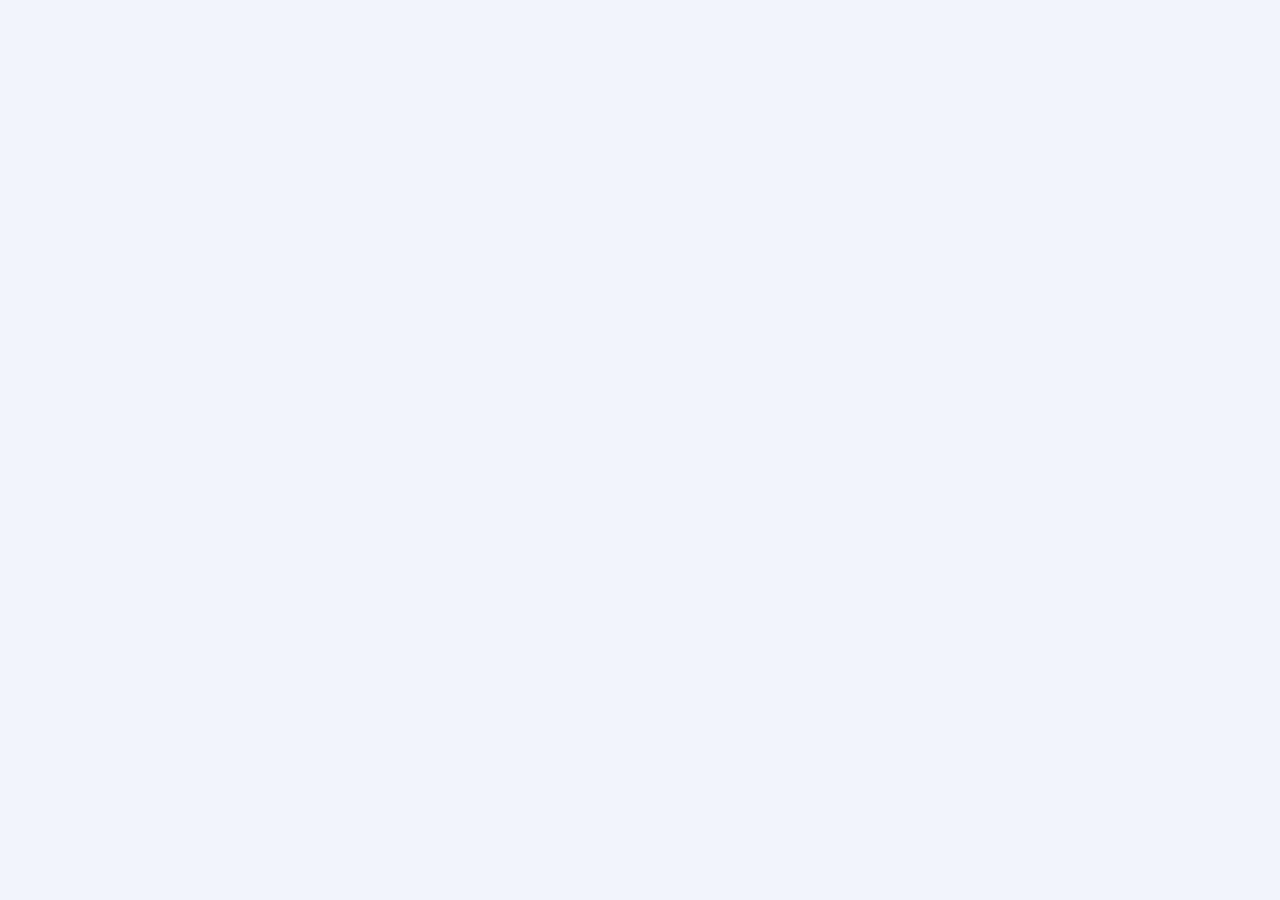
==== contact.html @ ad4b841a "first commit" ====
<!DOCTYPE html>
<html lang="en">
<head>
    <meta charset="UTF-8">
    <meta http-equiv="X-UA-Compatible" content="IE=edge">
    <meta name="viewport" content="width=device-width, initial-scale=1.0">
    <title>Contact Us</title>
    <link rel="stylesheet" href="style.css">
</head>
<body>
    
</body>
</html>
---- style.css ----
/* 
*{
    margin: 0px;
    padding: 0px;
    box-sizing: border-box;
}
*/
body{
    background-color: #F2F4FC;
    margin: 0px;
    padding: 0px;
    box-sizing: border-box;
}

nav{
    position:relative;
    display: flex;
    justify-content: space-between;
    align-items: center;
    width: 1100px;
    height: 52px;
    left: calc(50% - 1100px/2);
    top: 70px;
}
.circle-logo{
    width: 60px;
    height: 18px;
}
.nav-links{
    display: flex;
    flex-direction: row;
    align-items: flex-start;
    padding: 0px;
    gap: 45px;
    width: 295px;
    height: 22px;
    left: 374px;
    top: 15px;
}
.nav-links li {
    font-family: 'Roboto', sans-serif;
    font-style: normal;
    list-style: none;
}
.blue-link{
    color: #0082f3;
}

nav a {
    text-decoration: none;
    color: #6b708d;
}
.nav-button{
    background: #072AC8;
    width: 150px;
    height: 52px;
    left: 950px;
    top: 0px;
    color: #FFFFFF;
    font-family: 'Roboto', sans-serif;
    font-size: 17px;
    text-align: center;
    border-style: none;
}

/* hero section to be continued */
.hero-text{
    display: flex;
    flex-direction: column;
    align-items: flex-start;
}
.hero-section{
    display: flex;
    flex-direction: row;
    align-items: center;
    
}

.hero-photo{
    vertical-align: middle;
    display: inline-block;
    width: 560px;
    height: 627px;
    left: 700px;
    top: 0px;
}
.card1-photo{
    width: 190px;
    height: 216px;
    left: 700px;
    top: 25px;
}
.card2-photo{
    width: 190px;
    height: 216px;
    left: 700px;
    top: 25px;
}
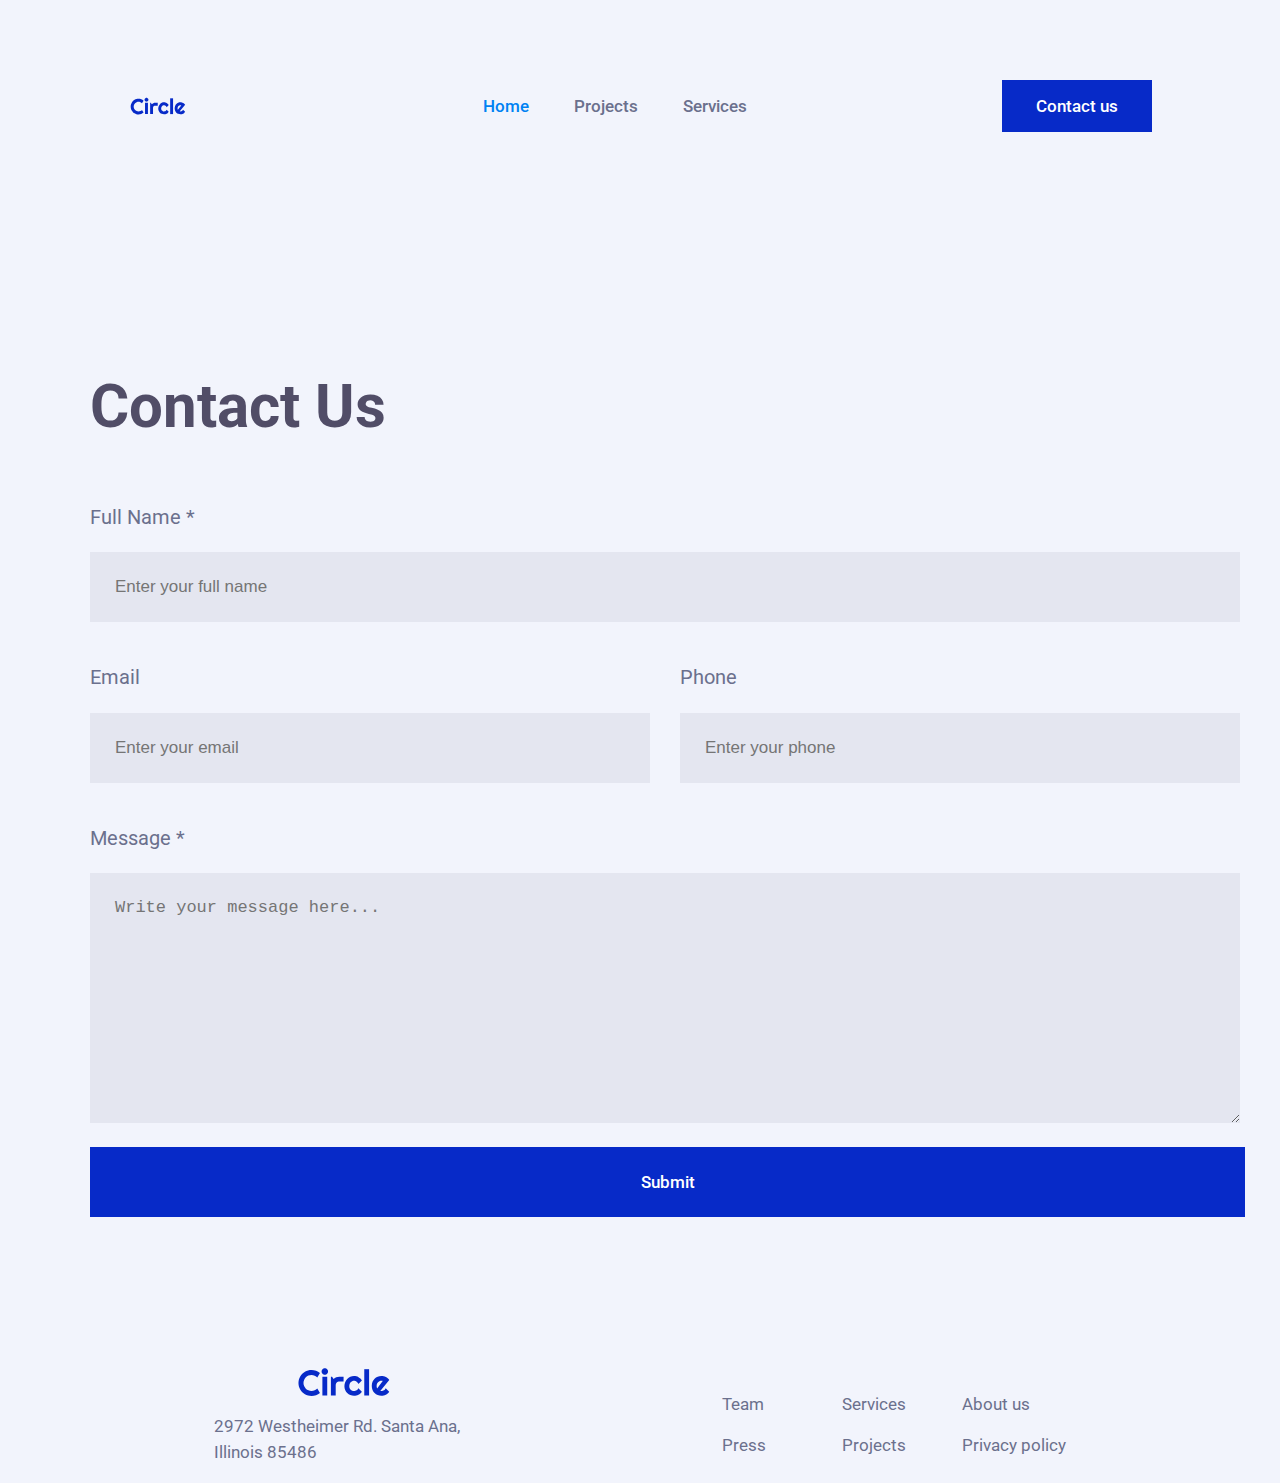
==== commit 6fac1e00: "contact page finished" ====
--- a/contact.html
+++ b/contact.html
@@ -6,8 +6,60 @@
     <meta name="viewport" content="width=device-width, initial-scale=1.0">
     <title>Contact Us</title>
     <link rel="stylesheet" href="style.css">
+    <link rel="stylesheet" href="contact.css">
 </head>
 <body>
-    
+    <!-- NAVIGATION BAR --> 
+
+ <nav class="nav-bar">
+    <img class="circle-logo" src="imagenes\circle.svg">
+    <ul class="nav-links">
+        <li><a class="blue-link" href="#">Home</a></li>
+        <li><a href="#">Projects</a></li>
+        <li><a href="#">Services</a></li>
+    </ul>
+    <div><button class="nav-button">Contact us</button></div> <!-- change button color with js-->
+</nav>
+
+<!--CONTACT SECTION-->
+
+<div class="contactus-section">
+    <h1>Contact us</h1>
+    <div class="full-name">
+        <p>Full Name *</p>
+        <input type="text" placeholder="Enter your full name" class="input">
+      </div>
+
+      <div class="contact-info">
+        <p class="email-text">Email</p><p class="tel-text">Phone</p> 
+        <input type="email" placeholder="Enter your email" class="input">
+        <input type="tel" placeholder="Enter your phone" class="input">
+      </div>
+      <div class="msg">
+        <p>Message *</p>
+        <textarea  class="area" placeholder="Write your message here..."></textarea>
+      </div>
+      
+      <button class="contact-button">Submit</button>
+    </div>
+
+     <!-- FOOTER SECTION -->
+ <div class="footer-section">
+    <!-- logo and address -->
+    <div class="footer-content">
+        <img class="footer-logo" src="imagenes\circle.svg">
+        <p class="footer-paragraph">2972 Westheimer Rd. Santa Ana, Illinois 85486</p>
+    </div>
+        <!-- links -->
+        <div class="footer-links">
+            <a href="#">Team</a>
+            <a href="#">Services</a>
+            <a href="#">About us</a>
+            <a href="#">Press</a>
+            <a href="#">Projects</a>
+            <a href="#">Privacy policy</a>
+    </div>
+</div>
+
 </body>
 </html>--- a/style.css
+++ b/style.css
@@ -1,26 +1,57 @@
-/* 
-*{
-    margin: 0px;
-    padding: 0px;
-    box-sizing: border-box;
-}
-*/
+@import url('https://fonts.googleapis.com/css2?family=Roboto:wght@100;300;400;500;700;900&display=swap');
 body{
     background-color: #F2F4FC;
     margin: 0px;
     padding: 0px;
-    box-sizing: border-box;
-}
-
-nav{
-    position:relative;
-    display: flex;
-    justify-content: space-between;
-    align-items: center;
-    width: 1100px;
-    height: 52px;
-    left: calc(50% - 1100px/2);
-    top: 70px;
+    box-sizing:border-box;
+}
+/*TEXT STYLES*/
+a{
+    font-family: 'Roboto', sans-serif;
+    text-decoration: none;
+    color: #6b708d;
+}
+p{
+    font-family: 'Roboto', sans-serif;
+    color: #6B708D;
+    font-weight: 400;
+}
+h1{
+    font-family: 'Roboto', sans-serif;
+    font-weight: 700;
+    font-size: 60px;
+    line-height: 70px;
+    color: #514D67;
+}
+h3{
+    font-family: 'Roboto', sans-serif;
+    font-weight: 700;
+    font-size: 40px;
+    line-height: 47px;
+}
+h4{
+    font-family: 'Roboto', sans-serif;
+    font-weight: 500;
+    font-size: 24px;
+    line-height: 28px;
+}
+/*BUTTONS*/
+button{
+    background: #072AC8;
+    color: #FFFFFF;
+    font-family: 'Roboto', sans-serif;
+    font-size: 17px;
+    font-weight: 500;
+    text-align: center;
+    border-style: none;
+}
+/*NAVIGATION BAR*/
+.nav-bar{
+    width: 100%;
+    padding-top: 80px;
+    display: flex;
+    justify-content: space-around;
+    align-items: center;
 }
 .circle-logo{
     width: 60px;
@@ -30,69 +61,658 @@
     display: flex;
     flex-direction: row;
     align-items: flex-start;
-    padding: 0px;
     gap: 45px;
-    width: 295px;
-    height: 22px;
-    left: 374px;
-    top: 15px;
 }
 .nav-links li {
-    font-family: 'Roboto', sans-serif;
-    font-style: normal;
     list-style: none;
+    font-weight: 500;
+    font-size: 17px;
 }
 .blue-link{
-    color: #0082f3;
-}
-
-nav a {
-    text-decoration: none;
-    color: #6b708d;
-}
+    color: #0082f3;   
+}
+
 .nav-button{
-    background: #072AC8;
     width: 150px;
     height: 52px;
-    left: 950px;
-    top: 0px;
-    color: #FFFFFF;
-    font-family: 'Roboto', sans-serif;
-    font-size: 17px;
-    text-align: center;
-    border-style: none;
-}
-
-/* hero section to be continued */
+}
+/*NAV BAR RESPONSIVE DESIGN*/
+@media (max-width:991px){
+    .nav-bar {
+        justify-content: space-between;
+        align-items: center;
+        width: 100%;
+        margin-top: 60px;
+  }
+  .nav-links {
+    display: none;
+  }
+  .nav-button{
+    display: none;
+}
+}
+
+/* HERO SECTION*/
+.container-hero{
+    padding-top: 150px;
+    max-width: 1100px; 
+    margin-right: auto;
+    margin-left: auto;
+    display: flex;
+    align-items: center;
+    justify-content: center;
+
+}
+/*section photos*/
+.hero-pictures{
+    display: flex;
+    justify-content: center;
+    align-items: center;
+    position: relative;
+}
+
+.hero-photo{
+    width: 570px;
+    height: 650px;
+    position: relative;
+    top: 0;
+    left: 0;
+}
+.card1-photo{
+    width: 40%;
+    position: absolute;
+    top: 0;
+    left: -5%;
+    z-index: 2;
+}
+.card2-photo{
+    width: 40%;
+    position: absolute;
+    top: 75%;
+    left: 75%;
+    z-index: 2;
+}
+
+/*hero-text*/
+h1{
+    text-transform: capitalize;
+}
+p{
+    font-weight: 400;
+    font-size: 20px;
+    line-height: 30px;
+}
 .hero-text{
+    display: flex;
+    flex-direction: column;
+    align-items: flex-start;  
+}
+.cta-hero {
+    display: inline-flex;
+    align-items: center;
+}
+.header-button{
+    width: 150px;
+    height: 52px;
+}
+.cta-text {
+    padding: 30px;
+    font-weight: 500;
+    font-size: 17px;
+}
+/*HERO SECTION RESPONSIVE DESIGN*/
+@media (max-width:991px){
+    .container-hero{
+        max-width: 100%;
+        margin-top: 60px;
+        margin-right: auto;
+        margin-left: auto;
+        display: flex;
+        flex-direction:column;
+        justify-content: center;
+        align-items: center;
+        
+    } 
+      .hero-text{
+        text-align: center;
+        justify-content: center;
+        align-items: center;
+        
+      }
+      .cta-hero{
+        display: flex;
+      }
+       }  
+
+       @media (max-width:767px){
+        .card1-photo{
+            display: none;
+        }
+        .card2-photo{
+            display: none;
+        }
+       }
+
+/* CLIENT SECTION */
+.client-section{
+    margin-top: 60px;
+    max-width: 1100px;
+    margin-right: auto;
+    margin-left: auto;
+}
+.logos {
+    display: grid;
+    grid-template-columns: repeat(5, 1fr);
+}
+.airbnb, .google, .microsoft, .fedex, .amazon{
+    max-height: 96px;
+    max-width: 150px;
+}
+/*CLIENT SECTION RESPONSIVE DESIGN*/
+@media (max-width:991px){
+    .amazon{
+        display: none;
+    }
+    .logos{
+        justify-items: center;
+        align-items: center;
+        grid-column-gap: 50px;
+        grid-row-gap: 50px;
+        grid-template-columns: 1fr 1fr;
+        grid-template-rows: auto auto;
+    }
+}
+/* RECENT PROJECTS */
+.projects-section h3{
+    color: #292E47;
+    padding-bottom: 30px;
+}
+.projects-section {
+    padding-top: 150px;
+    max-width: 1100px; 
+    margin-right: auto;
+    margin-left: auto;
+}
+.recent-projects{
+    display: grid;
+    grid-template-columns: repeat(3, 1fr);   
+
+}    
+.project-card{
     display: flex;
     flex-direction: column;
     align-items: flex-start;
 }
-.hero-section{
+
+.project-picture{
+    width: 340px;
+    height: 240px;
+}
+.project-content{
+    width: 340px;
+    height: 100%;
+    padding-bottom: 40px;
+    background-color: white;
+}
+.project-content h4{
+    color: #292E47;
+    padding-left: 25px;
+}
+.project-content p{
+    font-size: 17px;
+    line-height: 150%;
+    padding-left: 25px;
+}
+.project-content a{
+    color: #072AC8;
+    font-weight: 400;
+    font-size: 17px;
+    padding-left: 25px;
+}
+/*RECENT PROJECTS RESPONSIVE DESIGN*/
+@media (max-width:991px){
+    .projects-section{
+        margin-top: 70px;
+        max-width: 100%;
+    }
+    .projects-section h3{
+        text-align: center;
+    }
+    .recent-projects{
+        display: grid;
+        grid-template-columns: repeat(2, 1fr);
+        grid-row-gap: 20px;
+    }
+}
+@media (max-width:767px){
+    .recent-projects{
+        display: grid;
+        grid-template-columns: 1fr;
+        justify-items: center;
+    }
+}
+
+/*TESTIMONIAL SECTION*/
+.testimonial-section{
+    position: relative;
+    height: 622px;
+    margin-top: 200px;
+    margin-right: auto;
+    margin-left: auto;
+    background-color: #292e47;
+    background-image: url(./imagenes/orbit.png);
+    background-position: 0px 0px;
+    background-size: contain;
+}
+.testimonial-text{
+    display: flex;
+    flex-direction: column;
+    justify-content: space-around;
+    align-items: center;
+}
+
+.testimonial-text h3{
+    color: #F4F6FC;
+    font-weight: 700;
+    font-size: 40px;
+    text-align: center;
+    line-height: 30px;
+    margin-top: 70px;
+    margin-bottom: 130px;
+}
+.testimonial-text p{
+    font-family: 'Roboto', sans-serif;
+    max-width: 560px;
+    margin-right: auto;
+    margin-left: auto;
+    color: #ffc600;
+    font-size: 24px;
+    line-height: 160%;
+    font-weight: 500;
+    text-align: center;
+}
+.testimonial-text .client {
+    width: 171px;
+    height: 50px;
+    display: flex;
+    align-items: center;
+    margin-top: 130px;
+}
+.client-picture{
+    width: 50px;
+    height: 50px;
+    border-radius: 50%;
+    position: 50% 50%;
+}
+.client-name h5{
+    font-family: 'Roboto', sans-serif;
+    font-weight: 400;
+    font-size: 17px;
+    color: #A2D6F9;
+    display: inline;
+    padding-left: 10px;
+}
+.client-name p{
+    font-family: 'Roboto', sans-serif;
+    font-weight: 400;
+    font-size: 13px;
+    color: #F4F6FC;
+    display: inline;
+    padding-left: 10px;
+}
+/*memojis*/
+
+.memogi1 {
+    width: 150px;
+    height: 150px;
+    position: absolute;
+    left: 0%;
+    top: 0%;
+    right: auto;
+    bottom: auto;
+    margin-top: 3%;
+    margin-left: 10%;
+}
+.memogi2 {
+    width: 150px;
+    height: 150px;
+    position: absolute;
+    left: auto;
+    top: 0%;
+    right: 0%;
+    bottom: auto;
+    margin-top: 3%;
+    margin-right: 10%;
+
+}
+.memogi3 {
+    width: 150px;
+    height: 150px;
+    position: absolute;
+    left: 0%;
+    top: auto;
+    right: auto;
+    bottom: 0%;
+    margin-bottom: 3%;
+    margin-left: 10%;
+    padding-left: 0%;
+
+}
+.memogi4 {
+    width: 150px;
+    height: 150px;
+    position: absolute;
+    left: auto;
+    top: auto;
+    right: 0%;
+    bottom: 0%;
+    margin-right: 10%;
+    margin-bottom: 3%;
+}
+/*TESTIMONIAL SECTION RESPONSIVE DESIGN*/
+@media (max-width:991px){
+    .testimonial-section{
+        margin-top: 70px;
+        max-width: 100%;
+        height: 100%;
+        position: relative;
+        margin-right: auto;
+        margin-left: auto;
+        background-position: 50% 50%;
+        background-size: cover;
+        background-repeat: no-repeat;
+    }
+    .testimonial-text h3{
+        max-width: 400px;
+        margin-top: 0px;
+        line-height: 150%;
+        margin-bottom: 50px;
+        
+    }
+    .testimonial-text p{
+        margin-right: auto;
+        margin-left: auto;
+    }
+    .memogi1, .memogi2, .memogi3, .memogi4{
+        width: 100px;
+        height: 100px;
+    }
+    
+}
+@media (max-width:767px){
+    .memogi1, .memogi2, .memogi3, .memogi4{
+        display: none;
+    }
+    .testimonial-text h3{
+        max-width: 100%;
+        margin:0;
+    }
+    .testimonial-text p{
+        max-width: 100%;
+        margin:0;
+    }
+}
+
+/*OUR SERVICES*/
+
+.services-section{
+    padding-top: 150px;
+    max-width: 1100px; 
+    margin-right: auto;
+    margin-left: auto;
+}
+.grid-services{
+    display: grid;
+    grid-template-columns: repeat(3, 1fr); 
+    grid-gap: 35px;
+    height: 380px;
+}
+.service-card{
+    display: flex;
+    flex-direction: column;
+    align-items: flex-start;
+    background-color: white;
+}
+.service-card h4{
+    width: 269px;
+    height: 28px;
+    font-family: 'Roboto', sans-serif;
+    font-weight: 500;
+    font-size: 24px;
+    color: #292E47;
+    margin-left: 30px;
+}
+.service-card p{
+    width: 280px;
+    height: 90px;
+    margin-left: 30px;
+    margin-bottom: 50px;
+}
+.service-card a{
+    font-size: 17px;
+    text-decoration: none;
+    max-width: 340px;
+    margin-left: 30px;
+    margin-bottom: 30px;
+    color: #072AC8;
+}
+
+.service-icon1{
+    width: 80px;
+    height: 80px;
+    margin-top: 40px;
+    margin-left: 40px;
+    margin-bottom: 20px;
+    border-radius: 50%;
+    background-image: url(./imagenes/1.svg);
+    background-color: #ecf7ff;
+    background-position: 50% 50%;
+    background-size: auto;
+    background-repeat: no-repeat;
+}
+.service-icon2{
+    width: 80px;
+    height: 80px;
+    margin-top: 40px;
+    margin-left: 40px;
+    margin-bottom: 20px;
+    border-radius: 50%;
+    background-image: url(./imagenes/2.svg);
+    background-color: #ecf7ff;
+    background-position: 50% 50%;
+    background-size: auto;
+    background-repeat: no-repeat;
+}
+.service-icon3{
+    width: 80px;
+    height: 80px;
+    margin-top: 40px;
+    margin-left: 40px;
+    margin-bottom: 20px;
+    border-radius: 50%;
+    background-image: url(./imagenes/3.svg);
+    background-color: #ecf7ff;
+    background-position: 50% 50%;
+    background-size: auto;
+    background-repeat: no-repeat;
+}
+
+/*OUR SERVICES RESPONSIVE DESIGN*/
+@media (max-width:991px){
+    .services-section{
+        margin-top: 70px;
+        max-width: 100%;
+        height: 700px;
+    }
+}
+@media (max-width:767px){
+    .services-section{
+        text-align: center;
+        height: 1500px;
+    }
+    .service-card{
+        text-align: left;
+        height: 430px;
+    }
+    .service-card h4{
+        width: fit-content;
+    }
+    .service-card p{
+        width: fit-content;
+    }
+    .grid-services{
+        display: grid;
+        grid-template-columns: 1fr;
+        grid-template-rows: auto;
+    }
+}
+
+/*CTA SECTION*/
+
+.cta-section{  
+    width: 1320px;
+    height: 500px;
+    max-width: 1320px;
+    margin-top: 200px;
+    margin-right: auto;
+    margin-left: auto;
+    background-color: #ffc600;
+    display: flex;
+    flex-direction: column;
+    align-items: center;
+    justify-content: center
+}
+
+.cta-container h3{
+    color: #292e47;
+    font-size: 40px;
+    margin: 1px;
+}
+.cta-container p {
+    text-align: center;
+    font-size: 17px;
+    line-height: 0px;
+    margin-top: 30px;
+    margin-bottom: 50px;
+}
+.email-form{
     display: flex;
     flex-direction: row;
-    align-items: center;
+    justify-content:  center;
+    align-items: center;
+}
+
+#email{
+    width: 253px;
+    height: 80px;
+    background-color: #F4F6FC;
+    font-family: 'Roboto';
+    font-style: normal;
+    font-weight: 400;
+    font-size: 17px;
+    line-height: 150%;
+    background-image: url(./imagenes/mail.svg);
+    background-position: 7% 50%;
+    background-size: 30px;
+    background-repeat: no-repeat;
+    border-style: none;
+    padding-left: 70px;
+}
+.cta-button{
+    height: 80px;
+    padding-right: 60px;
+    padding-left: 60px;
+    margin-left: 20px;
+}
+
+/*CTA SECTION RESPONSIVE DESIGN*/
+
+@media (max-width:991px){
+    .cta-section{
+    max-width: 100%;
+    margin-top: 60px;
+}
+}
+@media (max-width:767px){
+    .email-form{
+        flex-direction: column;
+        justify-content: ;
+    }
+    #email{
+        max-width: 309px;
+        height: 80px;
+
+    }
+    .cta-button{
+        width: 100%;
+        max-width: 100%;
+        margin-top: 20px;
+        margin-left: 0px;
+    }
+}
+
+
+/*FOOTER SECTION*/
+.footer-section{
+    margin-top: 150px;
+    max-width: 1100px; 
+    margin-right: auto;
+    margin-left: auto;
+    display: flex;
+    flex-direction: row;
+    align-items: center;
+    justify-content: space-around;
+}
+.footer-content{
+    display: flex;
+    flex-direction: column;
+    align-items: flex-start;
+}
+.footer-logo{
+    width: 100px;
+    height: 30px;   
+}
+.footer-paragraph{
+    height: 52px;
+    width: 260px;
+    font-family: 'Roboto', sans-serif;
+    font-weight: 400;
+    font-size: 17px;
+    line-height: 150%;
+    color: #6B708D;
+}
+
+.footer-links{
+    display: grid;
+    grid-auto-columns: 1fr;
+    grid-column-gap: 16px;
+    grid-row-gap: 16px;
+    grid-template-columns: 1fr 1fr 1fr;
+    grid-template-rows: auto;
     
 }
-
-.hero-photo{
-    vertical-align: middle;
-    display: inline-block;
-    width: 560px;
-    height: 627px;
-    left: 700px;
-    top: 0px;
-}
-.card1-photo{
-    width: 190px;
-    height: 216px;
-    left: 700px;
-    top: 25px;
-}
-.card2-photo{
-    width: 190px;
-    height: 216px;
-    left: 700px;
-    top: 25px;
-}+.footer-links a{
+    text-decoration: none;
+    font-weight: 400;
+    font-size: 17px;
+    line-height: 150%;   
+}
+
+/*FOOTER SECTION RESPONSIVE DESIGN*/
+@media (max-width:991px){
+    .footer-section{
+    max-width: 100%;
+    margin-top: 60px;
+    margin-bottom: 60px;
+}
+}
+@media (max-width:767px){
+    .footer-section{
+        display: flex;
+        flex-direction: column;
+    }
+    }
+    .footer-content{
+        align-items: center;
+    }
+    
--- a/contact.css
+++ b/contact.css
@@ -0,0 +1,47 @@
+@import url('https://fonts.googleapis.com/css2?family=Roboto:wght@100;300;400;500;700;900&display=swap');
+body{
+    background-color: #F2F4FC;
+    margin: 0px;
+    padding: 0px;
+    box-sizing:border-box;
+    font-family: 'Roboto', sans-serif;
+    
+}
+
+.contactus-section{
+    max-width: 1100px;
+    margin-right: auto;
+    margin-left: auto;
+    margin-top: 200px;
+    display: flex;
+    flex-direction:column;
+   
+}
+.input,
+.msg .area{
+  width: 100%;
+  padding: 25px;
+  margin-bottom: 20px;
+  border: none;
+  font-size: 17px;
+
+  background-color: rgba(107, 112, 141, 0.1);
+}
+.msg .area{
+    height: 200px;
+  }
+  .contact-button{
+    height: 70px;
+    width: 105%;
+    align-items: center;
+  }
+
+  .contact-info{
+    display: grid;
+    grid-template-columns: 1fr 1fr;
+    column-gap: 80px;
+    row-gap: 1px;
+  }
+  .email .input{
+    width: 100px;
+  }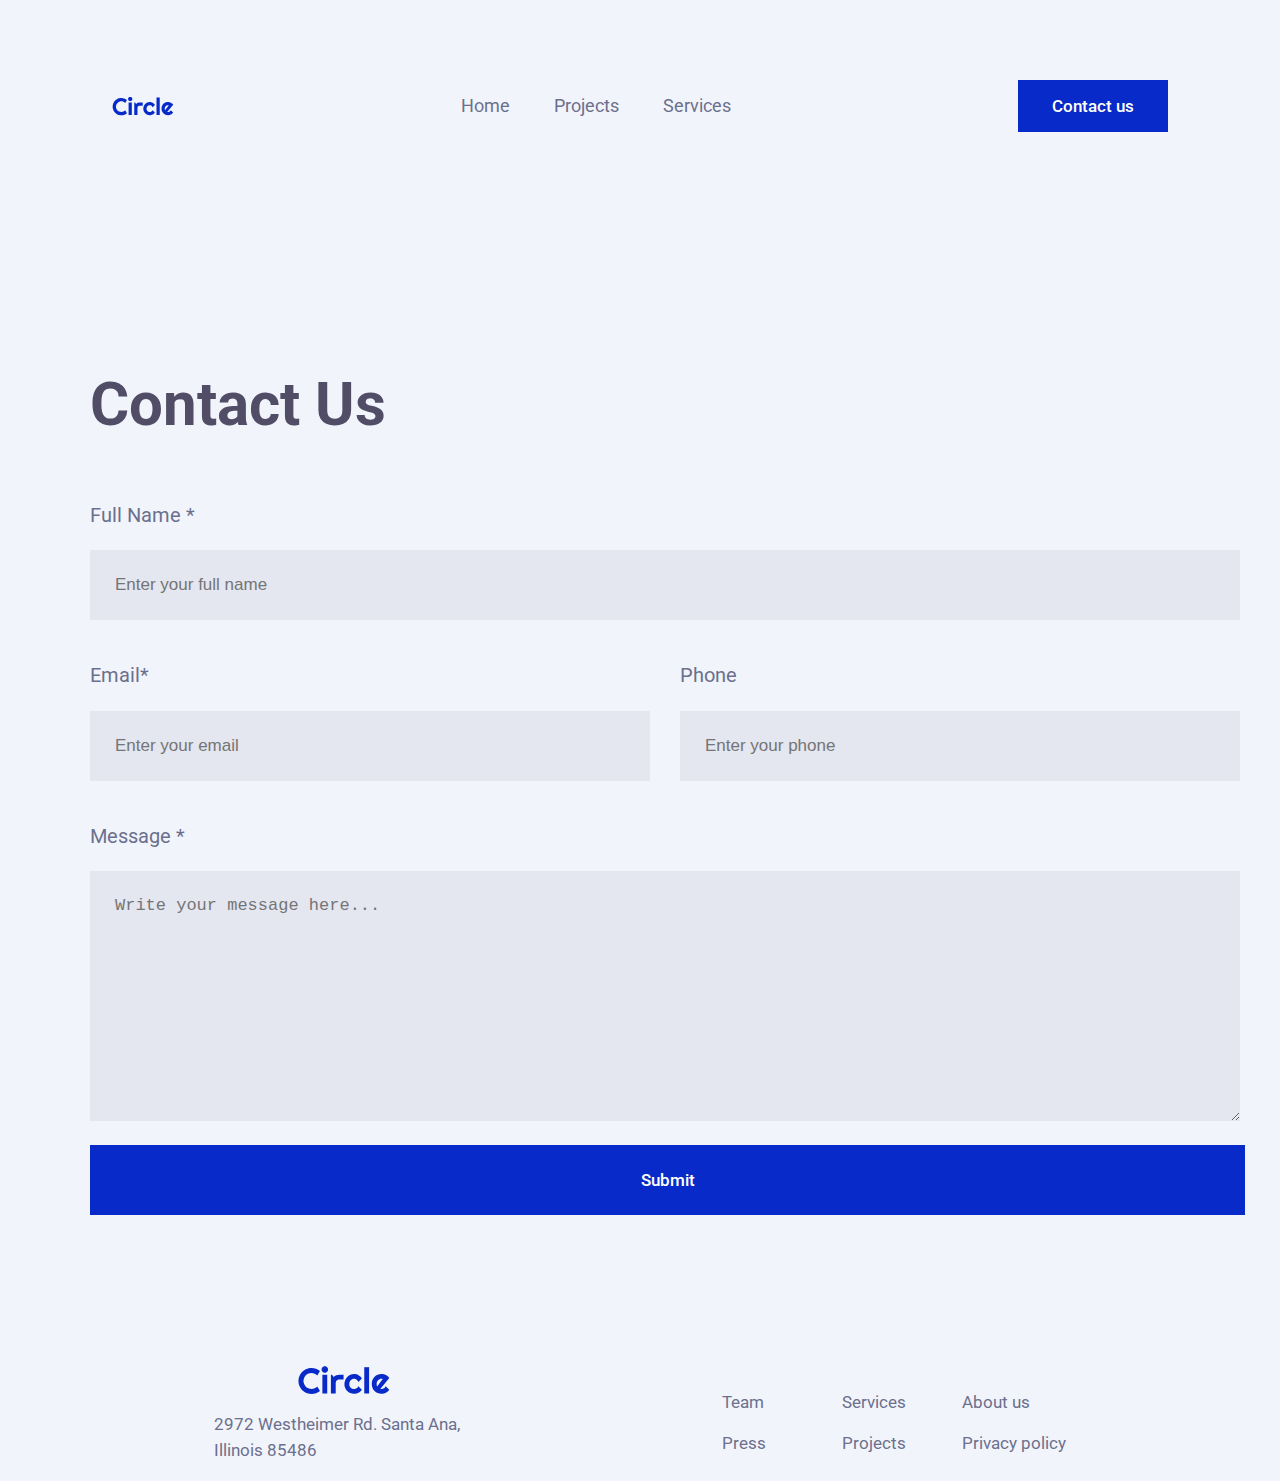
==== commit 59e8911f: "contact page reviewed" ====
--- a/contact.html
+++ b/contact.html
@@ -7,40 +7,54 @@
     <title>Contact Us</title>
     <link rel="stylesheet" href="style.css">
     <link rel="stylesheet" href="contact.css">
+    <script src="contact.js"></script>
 </head>
 <body>
     <!-- NAVIGATION BAR --> 
 
- <nav class="nav-bar">
-    <img class="circle-logo" src="imagenes\circle.svg">
-    <ul class="nav-links">
-        <li><a class="blue-link" href="#">Home</a></li>
-        <li><a href="#">Projects</a></li>
-        <li><a href="#">Services</a></li>
-    </ul>
-    <div><button class="nav-button">Contact us</button></div> <!-- change button color with js-->
-</nav>
+    <header class="header">
+        <nav class="nav">
+          <img class="circle-logo" src="imagenes\circle.svg">
+          <button class="nav-toggle" aria-label="Abrir menú">
+            <i class="fas fa-bars"></i>
+          </button>
+          <ul class="nav-menu">
+            <li class="nav-menu-item">
+              <a href="#" class="nav-menu-link nav-link">Home</a>
+            </li>
+            <li class="nav-menu-item">
+              <a href="#" class="nav-menu-link nav-link">Projects</a>
+            </li>
+            <li class="nav-menu-item">
+              <a href="#" class="nav-menu-link nav-link">Services</a>
+            </li>
+          </ul>
+          <div><button class="nav-button">Contact us</button></div>
+        </nav>
+      </header>
 
 <!--CONTACT SECTION-->
 
 <div class="contactus-section">
     <h1>Contact us</h1>
+    <div id="error"></div>
+    <form id="contact-form">
     <div class="full-name">
         <p>Full Name *</p>
-        <input type="text" placeholder="Enter your full name" class="input">
+        <input type="text" id="fullname" placeholder="Enter your full name" class="input" required>
       </div>
 
       <div class="contact-info">
-        <p class="email-text">Email</p><p class="tel-text">Phone</p> 
-        <input type="email" placeholder="Enter your email" class="input">
+        <p class="email-text">Email*</p><p class="tel-text">Phone</p> 
+        <input type="email" id ="e-mail" placeholder="Enter your email" class="input" required>
         <input type="tel" placeholder="Enter your phone" class="input">
       </div>
       <div class="msg">
         <p>Message *</p>
-        <textarea  class="area" placeholder="Write your message here..."></textarea>
+        <textarea  class="area" id="msg" placeholder="Write your message here..." required></textarea>
       </div>
-      
-      <button class="contact-button">Submit</button>
+      </form>
+      <button class="contact-button" type="submit" form="contact-form">Submit</button>
     </div>
 
      <!-- FOOTER SECTION -->
--- a/style.css
+++ b/style.css
@@ -45,8 +45,131 @@
     text-align: center;
     border-style: none;
 }
+
+
 /*NAVIGATION BAR*/
-.nav-bar{
+
+.header {
+    
+    height: 80px;
+    position: relative;
+    width: 100%;
+    top: 0;
+    left: 0;
+  }
+  
+  .nav {
+    width: 100%;
+    margin-top: 50px;
+    margin-bottom: 50px;
+    display: flex;
+    justify-content: space-around;
+    align-items: center;
+  }
+  
+  .nav-link {
+    color: #6b708d;
+    text-decoration: none;
+  }
+  
+  .logo {
+    width: 60px;
+    height: 18px;
+  }
+  
+  .nav-menu {
+    display: flex;
+    margin-right: 40px;
+    list-style: none;
+  }
+  
+  .nav-menu-item {
+    font-size: 18px;
+    margin: 0 10px;
+    line-height: 80px;
+    width: 100%;
+  }
+  
+  .nav-menu-link {
+    padding: 8px 12px;
+    border-radius: 3px;
+  }
+  
+  a:hover,
+  .nav-menu-link_active {
+    color: #0082f3;   
+    transition: 0.5s;
+  }
+  .nav-button{
+    width: 150px;
+    height: 52px;
+}
+  /* TOGGLE */
+  .nav-toggle {
+    color: black;
+    background: none;
+    border: none;
+    font-size: 30px;
+    padding: 0 20px;
+    line-height: 60px;
+    cursor: pointer;
+  
+    display: none;
+  }
+  
+  /*NAV BAR RESPONSIVE DESIGN*/
+  @media (max-width: 991px) {
+    body {
+      padding-top: 70px;
+    }
+  
+    .header {
+      height: 60px;
+    }
+  .nav-button{
+    display: none;
+  }
+  
+    .nav-menu {
+      flex-direction: column;
+      align-items: center;
+      margin: 0;
+      background-color: rgba(107, 112, 141, 0.1);
+      position: fixed;
+      top: 60px;
+      width: 100%;
+      padding: 20px 0;
+  
+      height: calc(100% - 60px);
+      overflow-y: auto;
+  
+      left: 100%;
+      transition: left 0.3s;
+    }
+  
+    .nav-menu-item {
+      line-height: 70px;
+    }
+  
+    .nav-menu-link:hover,
+    .nav-menu-link_active {
+      background: none;
+      color: #0082f3;
+    }
+  
+    .nav-toggle {
+      display: block;
+    }
+  
+    .nav-menu_visible {
+      left: 0;
+    }
+  
+    .nav-toggle:focus:not(:focus-visible) {
+      outline: none;
+    }
+  }
+/*.nav-bar{
     width: 100%;
     padding-top: 80px;
     display: flex;
@@ -68,16 +191,14 @@
     font-weight: 500;
     font-size: 17px;
 }
-.blue-link{
-    color: #0082f3;   
-}
 
 .nav-button{
     width: 150px;
     height: 52px;
-}
+} */
 /*NAV BAR RESPONSIVE DESIGN*/
-@media (max-width:991px){
+
+/*@media (max-width:991px){
     .nav-bar {
         justify-content: space-between;
         align-items: center;
@@ -90,8 +211,8 @@
   .nav-button{
     display: none;
 }
-}
-
+} 
+*/
 /* HERO SECTION*/
 .container-hero{
     padding-top: 150px;
@@ -636,7 +757,6 @@
 @media (max-width:767px){
     .email-form{
         flex-direction: column;
-        justify-content: ;
     }
     #email{
         max-width: 309px;
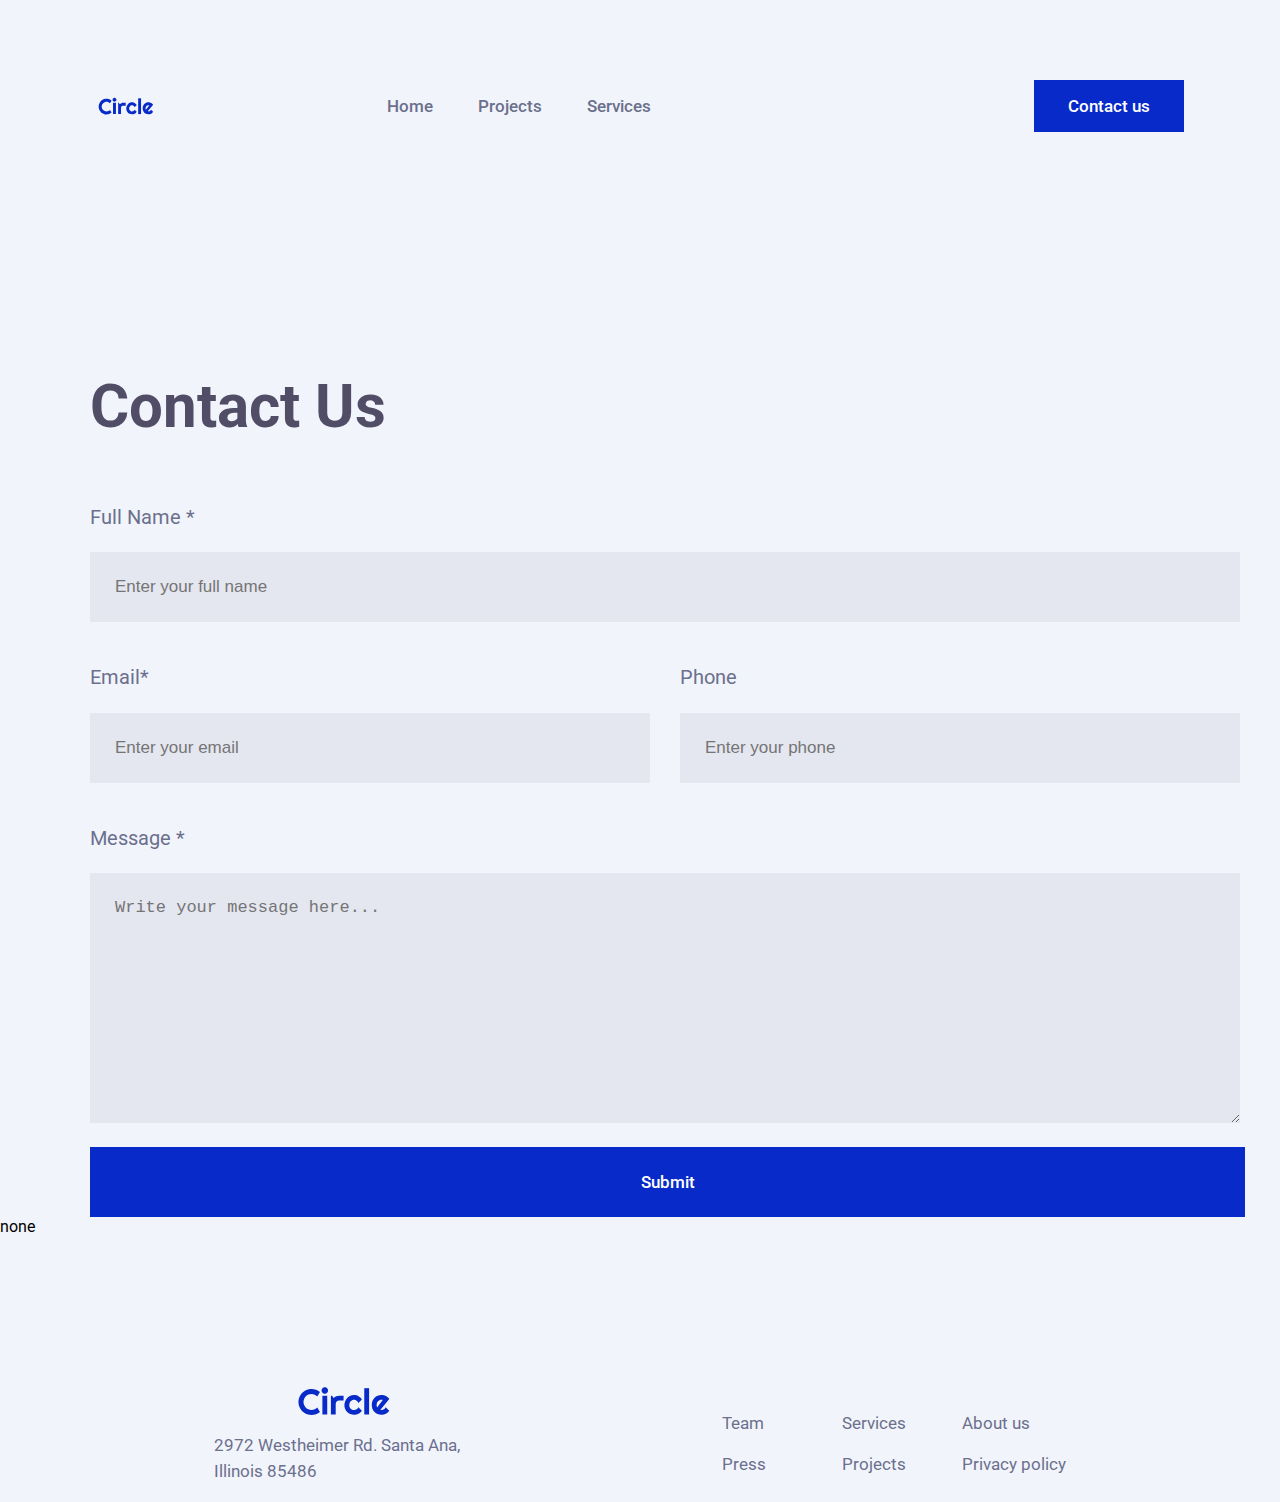
==== commit 9c4e0d6c: "last submit before presentation" ====
--- a/contact.html
+++ b/contact.html
@@ -5,39 +5,30 @@
     <meta http-equiv="X-UA-Compatible" content="IE=edge">
     <meta name="viewport" content="width=device-width, initial-scale=1.0">
     <title>Contact Us</title>
-    <link rel="stylesheet" href="style.css">
-    <link rel="stylesheet" href="contact.css">
-    <script src="contact.js"></script>
+    <link rel="stylesheet" href="./style.css">
+    <link rel="stylesheet" href="./contact.css">
+    <script defer src="./contact.js"></script>
+    
 </head>
 <body>
     <!-- NAVIGATION BAR --> 
 
-    <header class="header">
-        <nav class="nav">
-          <img class="circle-logo" src="imagenes\circle.svg">
-          <button class="nav-toggle" aria-label="Abrir menú">
-            <i class="fas fa-bars"></i>
-          </button>
-          <ul class="nav-menu">
-            <li class="nav-menu-item">
-              <a href="#" class="nav-menu-link nav-link">Home</a>
-            </li>
-            <li class="nav-menu-item">
-              <a href="#" class="nav-menu-link nav-link">Projects</a>
-            </li>
-            <li class="nav-menu-item">
-              <a href="#" class="nav-menu-link nav-link">Services</a>
-            </li>
-          </ul>
-          <div><button class="nav-button">Contact us</button></div>
-        </nav>
-      </header>
-
+    <nav class="nav-bar">
+      <img class="circle-logo" src="./imagenes/circle.svg">
+      <ul class="nav-links">
+          <li><a href="./index.html">Home</a></li>
+          <li><a href="./project-page.html">Projects</a></li>
+          <li><a href="#">Services</a></li>
+      </ul>
+      <div class="hamburger">
+      </div>
+      <div><button class="nav-button"><a class="navbutton" href="./contact.html">Contact us</a></button></div>
+  </nav>
 <!--CONTACT SECTION-->
 
 <div class="contactus-section">
     <h1>Contact us</h1>
-    <div id="error"></div>
+    
     <form id="contact-form">
     <div class="full-name">
         <p>Full Name *</p>
@@ -56,12 +47,13 @@
       </form>
       <button class="contact-button" type="submit" form="contact-form">Submit</button>
     </div>
+    <div class="result">none</div>
 
      <!-- FOOTER SECTION -->
  <div class="footer-section">
     <!-- logo and address -->
     <div class="footer-content">
-        <img class="footer-logo" src="imagenes\circle.svg">
+        <img class="footer-logo" src="./imagenes/circle.svg">
         <p class="footer-paragraph">2972 Westheimer Rd. Santa Ana, Illinois 85486</p>
     </div>
         <!-- links -->
@@ -74,6 +66,6 @@
             <a href="#">Privacy policy</a>
     </div>
 </div>
-
+<script src="./contact.js"></script>
 </body>
 </html>--- a/style.css
+++ b/style.css
@@ -5,6 +5,7 @@
     padding: 0px;
     box-sizing:border-box;
 }
+
 /*TEXT STYLES*/
 a{
     font-family: 'Roboto', sans-serif;
@@ -45,10 +46,16 @@
     text-align: center;
     border-style: none;
 }
-
+.valid{
+    font-family: 'Roboto', sans-serif;
+    font-size: 17px;
+    font-weight: 500;
+    color: green;
+    padding: 3%;
+}
 
 /*NAVIGATION BAR*/
-
+/*
 .header {
     
     height: 80px;
@@ -104,7 +111,12 @@
     width: 150px;
     height: 52px;
 }
+.text-button{
+    color: white;
+}
+*/
   /* TOGGLE */
+  /*
   .nav-toggle {
     color: black;
     background: none;
@@ -116,8 +128,9 @@
   
     display: none;
   }
-  
+  */
   /*NAV BAR RESPONSIVE DESIGN*/
+  /*
   @media (max-width: 991px) {
     body {
       padding-top: 70px;
@@ -129,7 +142,7 @@
   .nav-button{
     display: none;
   }
-  
+
     .nav-menu {
       flex-direction: column;
       align-items: center;
@@ -168,8 +181,8 @@
     .nav-toggle:focus:not(:focus-visible) {
       outline: none;
     }
-  }
-/*.nav-bar{
+  } */
+.nav-bar{
     width: 100%;
     padding-top: 80px;
     display: flex;
@@ -195,10 +208,14 @@
 .nav-button{
     width: 150px;
     height: 52px;
-} */
+}
+.navbutton{
+    color: white;
+}
+
 /*NAV BAR RESPONSIVE DESIGN*/
 
-/*@media (max-width:991px){
+@media (max-width:991px){
     .nav-bar {
         justify-content: space-between;
         align-items: center;
@@ -212,7 +229,7 @@
     display: none;
 }
 } 
-*/
+
 /* HERO SECTION*/
 .container-hero{
     padding-top: 150px;
@@ -283,6 +300,7 @@
 }
 /*HERO SECTION RESPONSIVE DESIGN*/
 @media (max-width:991px){
+    
     .container-hero{
         max-width: 100%;
         margin-top: 60px;
@@ -548,7 +566,7 @@
         margin-top: 0px;
         line-height: 150%;
         margin-bottom: 50px;
-        
+        padding-top: 8%;
     }
     .testimonial-text p{
         margin-right: auto;
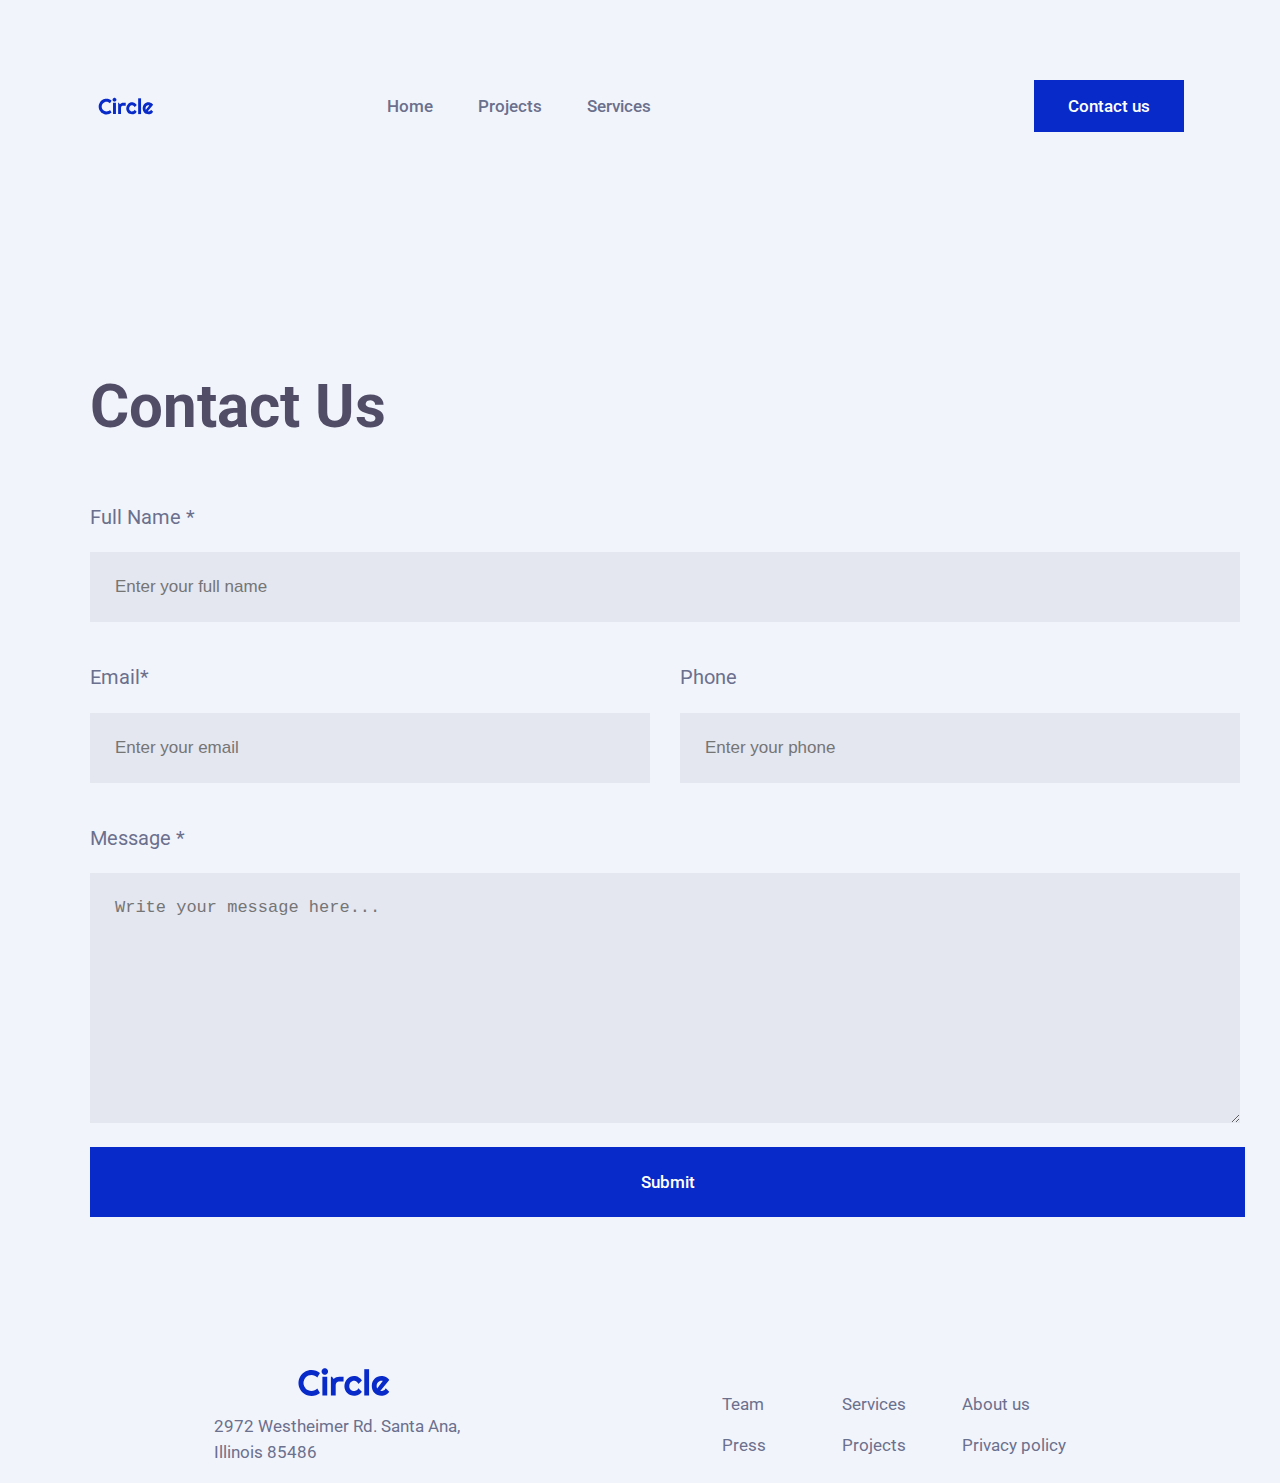
==== commit dc22aeab: "last commit before presentation" ====
--- a/contact.html
+++ b/contact.html
@@ -47,7 +47,7 @@
       </form>
       <button class="contact-button" type="submit" form="contact-form">Submit</button>
     </div>
-    <div class="result">none</div>
+    <div class="result"></div>
 
      <!-- FOOTER SECTION -->
  <div class="footer-section">
